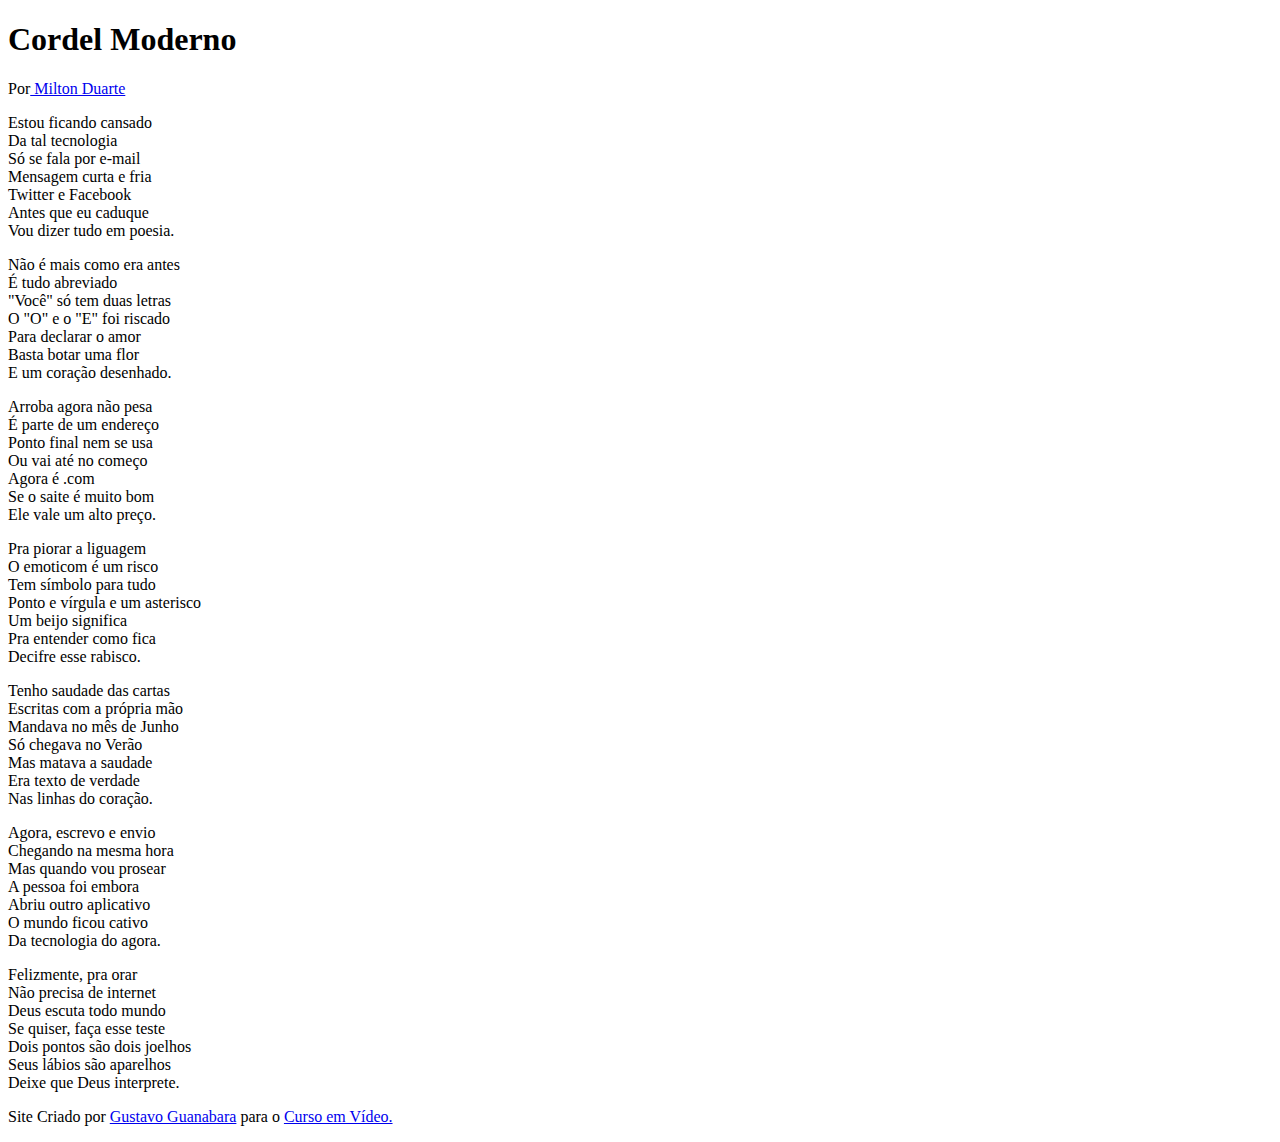
==== exercícios/Desafio012/index.html @ 521f36fd "Atualizei o desafio 12" ====
<!DOCTYPE html>
<html lang="pt-br">
<head>
    <meta charset="UTF-8">
    <meta name="viewport" content="width=device-width, initial-scale=1.0">
    <title>Cordel-Moderno</title>
    <link rel="stylesheet" href="estilo/style.css">
</head>
<body>

    <header>
        <h1>Cordel Moderno</h1>
        <p>Por<a href="https://www.recantodasletras.com.br/poesias/3186743" target="_blank"> Milton Duarte</a></p>
        
    </header>

    <section>
        <p>
            Estou ficando cansado <br>
            Da tal tecnologia <br>
            Só se fala por e-mail <br>
            Mensagem curta e fria <br>
            Twitter e Facebook <br>
            Antes que eu caduque <br>
            Vou dizer tudo em poesia.
        </p>
    </section>

    
<section>
    
        <p>
            Não é mais como era antes <br>
            É tudo abreviado <br>
            "Você" só tem duas letras <br>
            O "O" e o "E" foi riscado <br>
            Para declarar o amor <br>
            Basta botar uma flor <br>
            E um coração desenhado.
        </p>
</section>

   

    <section>
        <p>
            Arroba agora não pesa <br>
            É parte de um endereço <br>
            Ponto final nem se usa <br>
            Ou vai até no começo <br>
            Agora é .com <br>
            Se o saite é muito bom <br>
            Ele vale um alto preço. <br>
        </p>
        <p>
            Pra piorar a liguagem <br>
            O emoticom é um risco <br>
            Tem símbolo para tudo <br>
            Ponto e vírgula e um asterisco <br>
            Um beijo significa <br>
            Pra entender como fica <br>
            Decifre esse rabisco.
        </p>
    </section>

    
<section>
    
        <p>
            Tenho saudade das cartas <br>
            Escritas com a própria mão <br>
            Mandava no mês de Junho <br>
            Só chegava no Verão <br>
            Mas matava a saudade <br>
            Era texto de verdade <br>
            Nas linhas do coração.
        </p>
</section>

   

    <section>
        <p>
            Agora, escrevo e envio <br>
            Chegando na mesma hora <br>
            Mas quando vou prosear <br>
            A pessoa foi embora <br>
            Abriu outro aplicativo <br>
            O mundo ficou cativo <br>
            Da tecnologia do agora. <br>
        </p>
        <p>
            Felizmente, pra orar <br>
            Não precisa de internet <br>
            Deus escuta todo mundo <br>
            Se quiser, faça esse teste <br>
            Dois pontos são dois joelhos <br>
            Seus lábios são aparelhos <br>
            Deixe que Deus interprete.
        </p>
    </section>

    <footer>
        <p>Site Criado por <a href="https://gustavoguanabara.github.io" target="_blank">Gustavo Guanabara</a> para o <a href="https://www.cursoemvideo.com" target="_blank">Curso em Vídeo.</a></p>
    </footer>
    
</body>
</html>
---- exercícios/Desafio012/estilo/style.css ----
@charset "UTF-8";
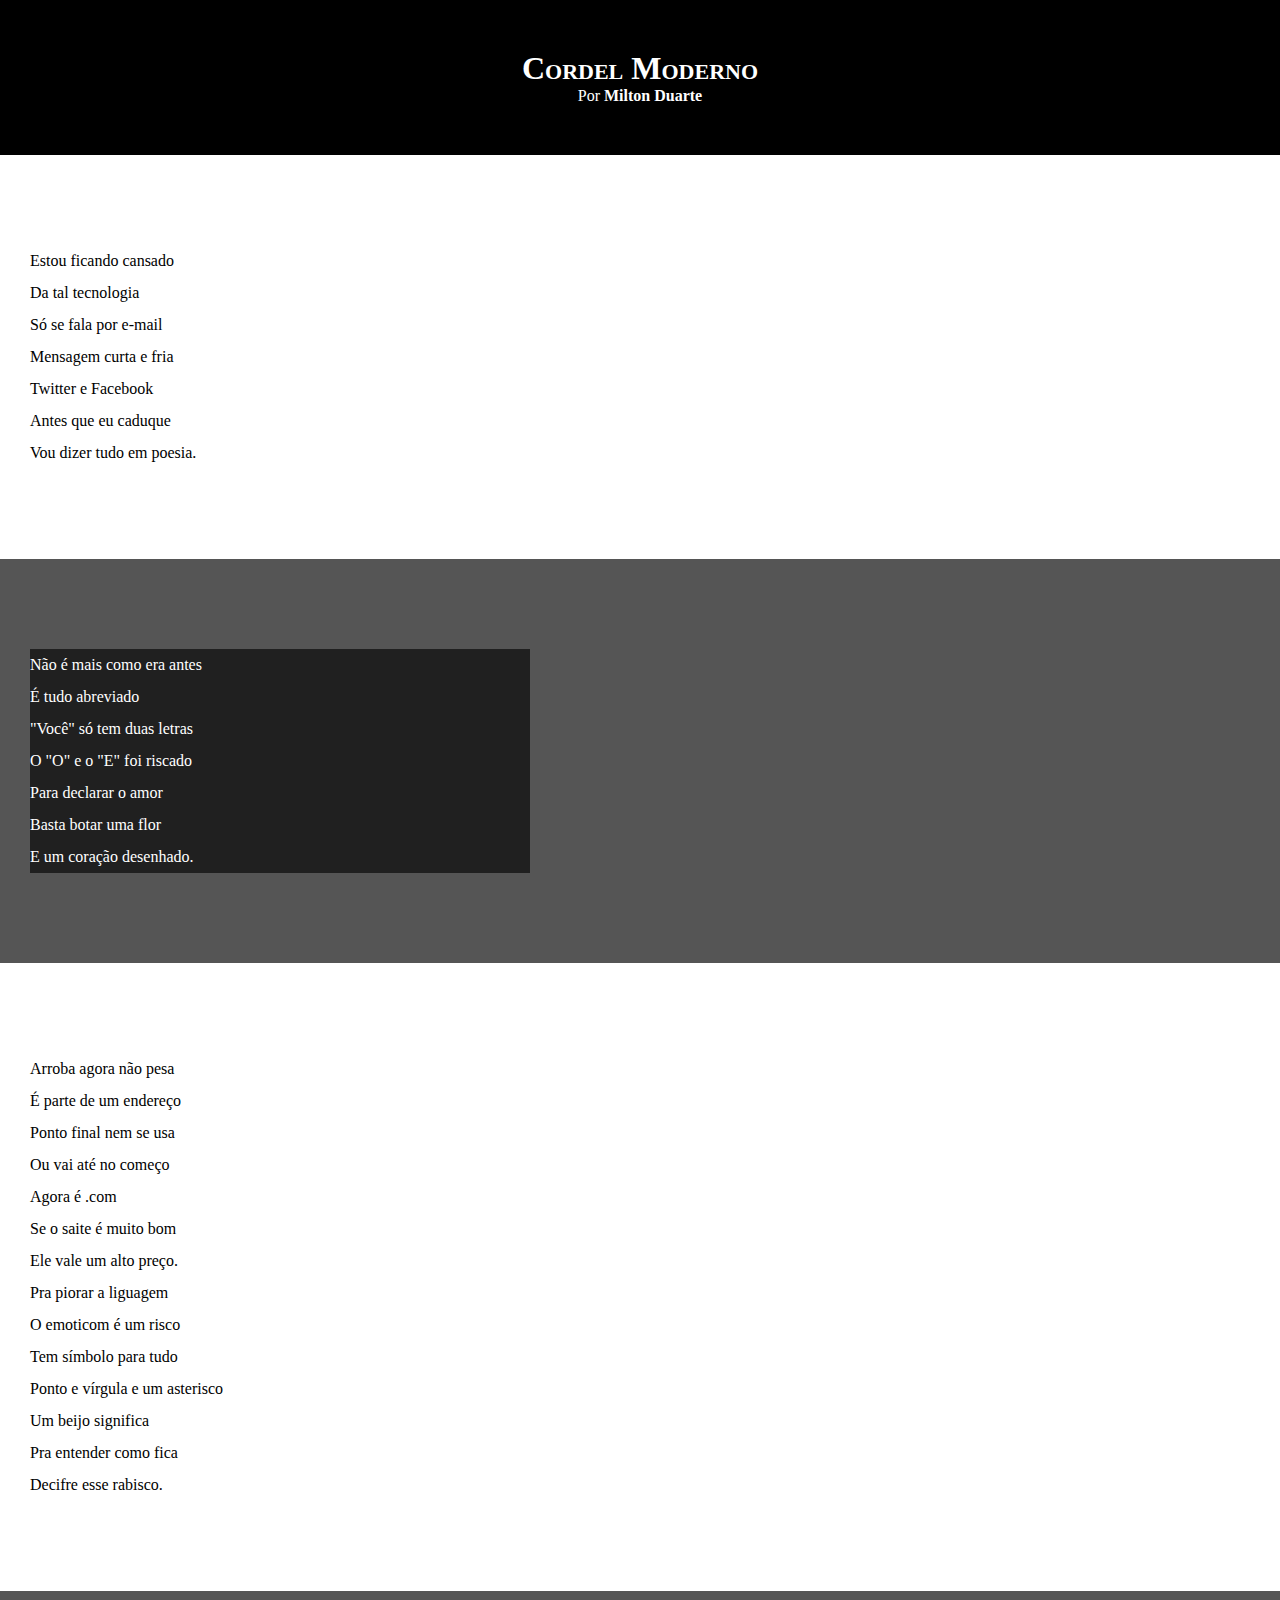
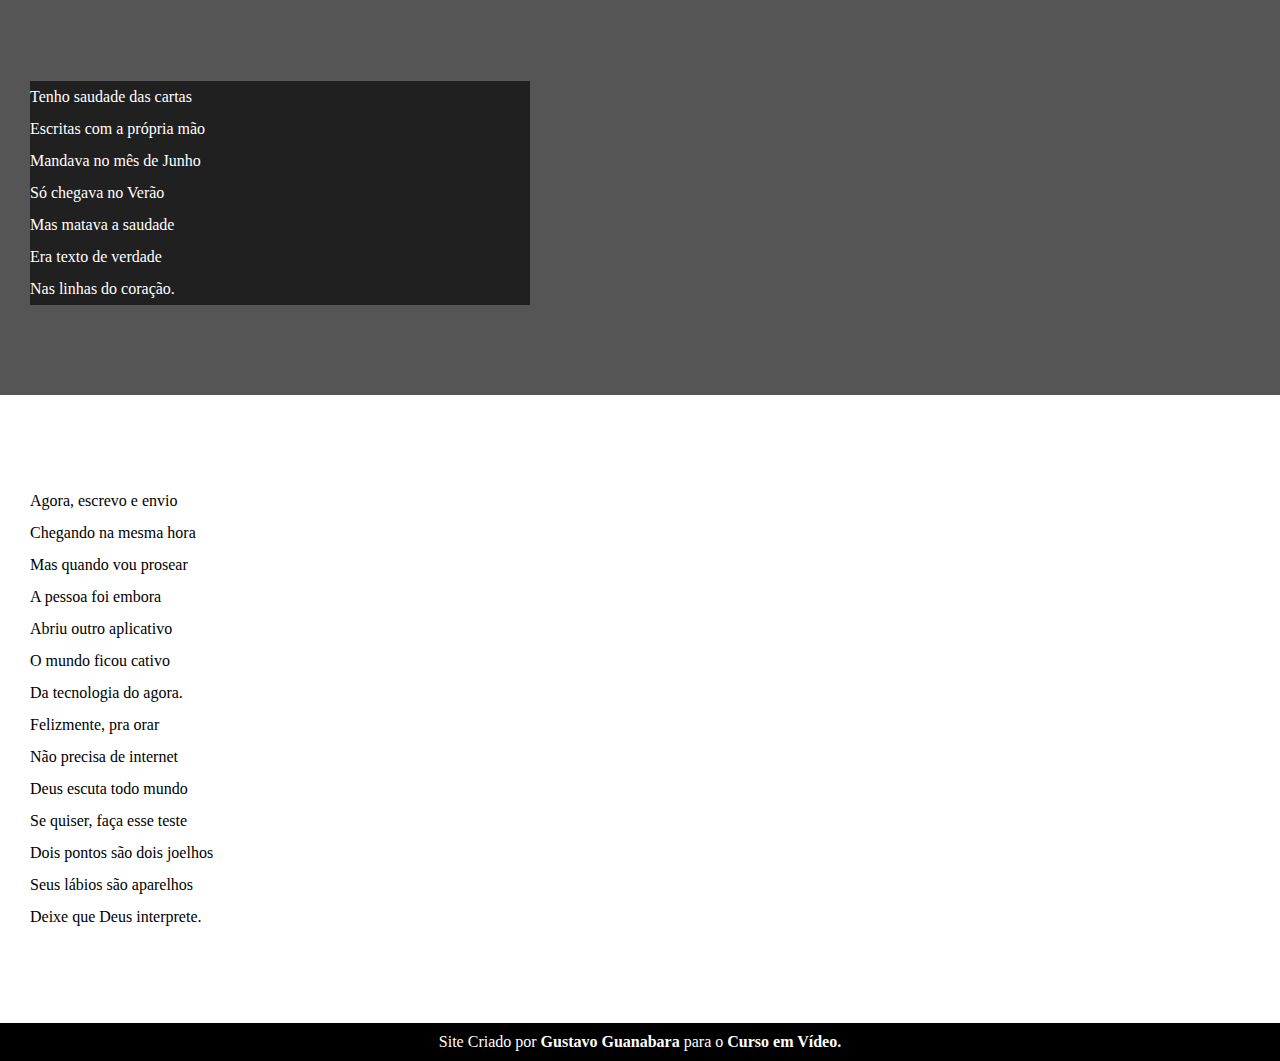
==== commit fc501145: "Atualizei o Desafio 12" ====
--- a/exercícios/Desafio012/index.html
+++ b/exercícios/Desafio012/index.html
@@ -14,7 +14,7 @@
         
     </header>
 
-    <section>
+    <section class="normal">
         <p>
             Estou ficando cansado <br>
             Da tal tecnologia <br>
@@ -27,7 +27,7 @@
     </section>
 
     
-<section>
+<section class="imagem">
     
         <p>
             Não é mais como era antes <br>
@@ -42,7 +42,7 @@
 
    
 
-    <section>
+    <section class="normal">
         <p>
             Arroba agora não pesa <br>
             É parte de um endereço <br>
@@ -64,7 +64,7 @@
     </section>
 
     
-<section>
+<section class="imagem">
     
         <p>
             Tenho saudade das cartas <br>
@@ -79,7 +79,7 @@
 
    
 
-    <section>
+    <section class="normal">
         <p>
             Agora, escrevo e envio <br>
             Chegando na mesma hora <br>
--- a/exercícios/Desafio012/estilo/style.css
+++ b/exercícios/Desafio012/estilo/style.css
@@ -1,2 +1,64 @@
 @charset "UTF-8";
 
+*{
+    margin: 0px;
+    padding: 0px;
+}
+
+html, body{
+    min-height: 100vh;
+    background-color: darkgray;
+}
+
+header{
+    background-color: black;
+    color: white;
+    text-align: center;
+
+}
+
+header > h1{
+    padding-top: 50px;
+    font-variant: small-caps;
+}
+
+header > p{
+    padding-bottom: 50px;
+}
+a{
+    color: white;
+    text-decoration: none;
+    font-weight: bolder;
+}
+a:hover{
+    text-decoration: underline;
+}
+
+section{
+
+    padding-top: 10vh;
+    padding-bottom: 10vh;
+    line-height: 2em;
+    padding-left: 30px;
+}
+
+section.normal{
+    background-color: white;
+    color: black;
+}
+section.imagem{
+    background-color: rgba(0, 0, 0, 0.493);
+    color: white;
+
+}
+section.imagem > p{
+    background-color: rgba(0, 0, 0, 0.616);
+    width: 500px;
+}
+
+footer{
+    color: white;
+    background-color: black;
+    text-align: center;
+    padding: 10px;
+}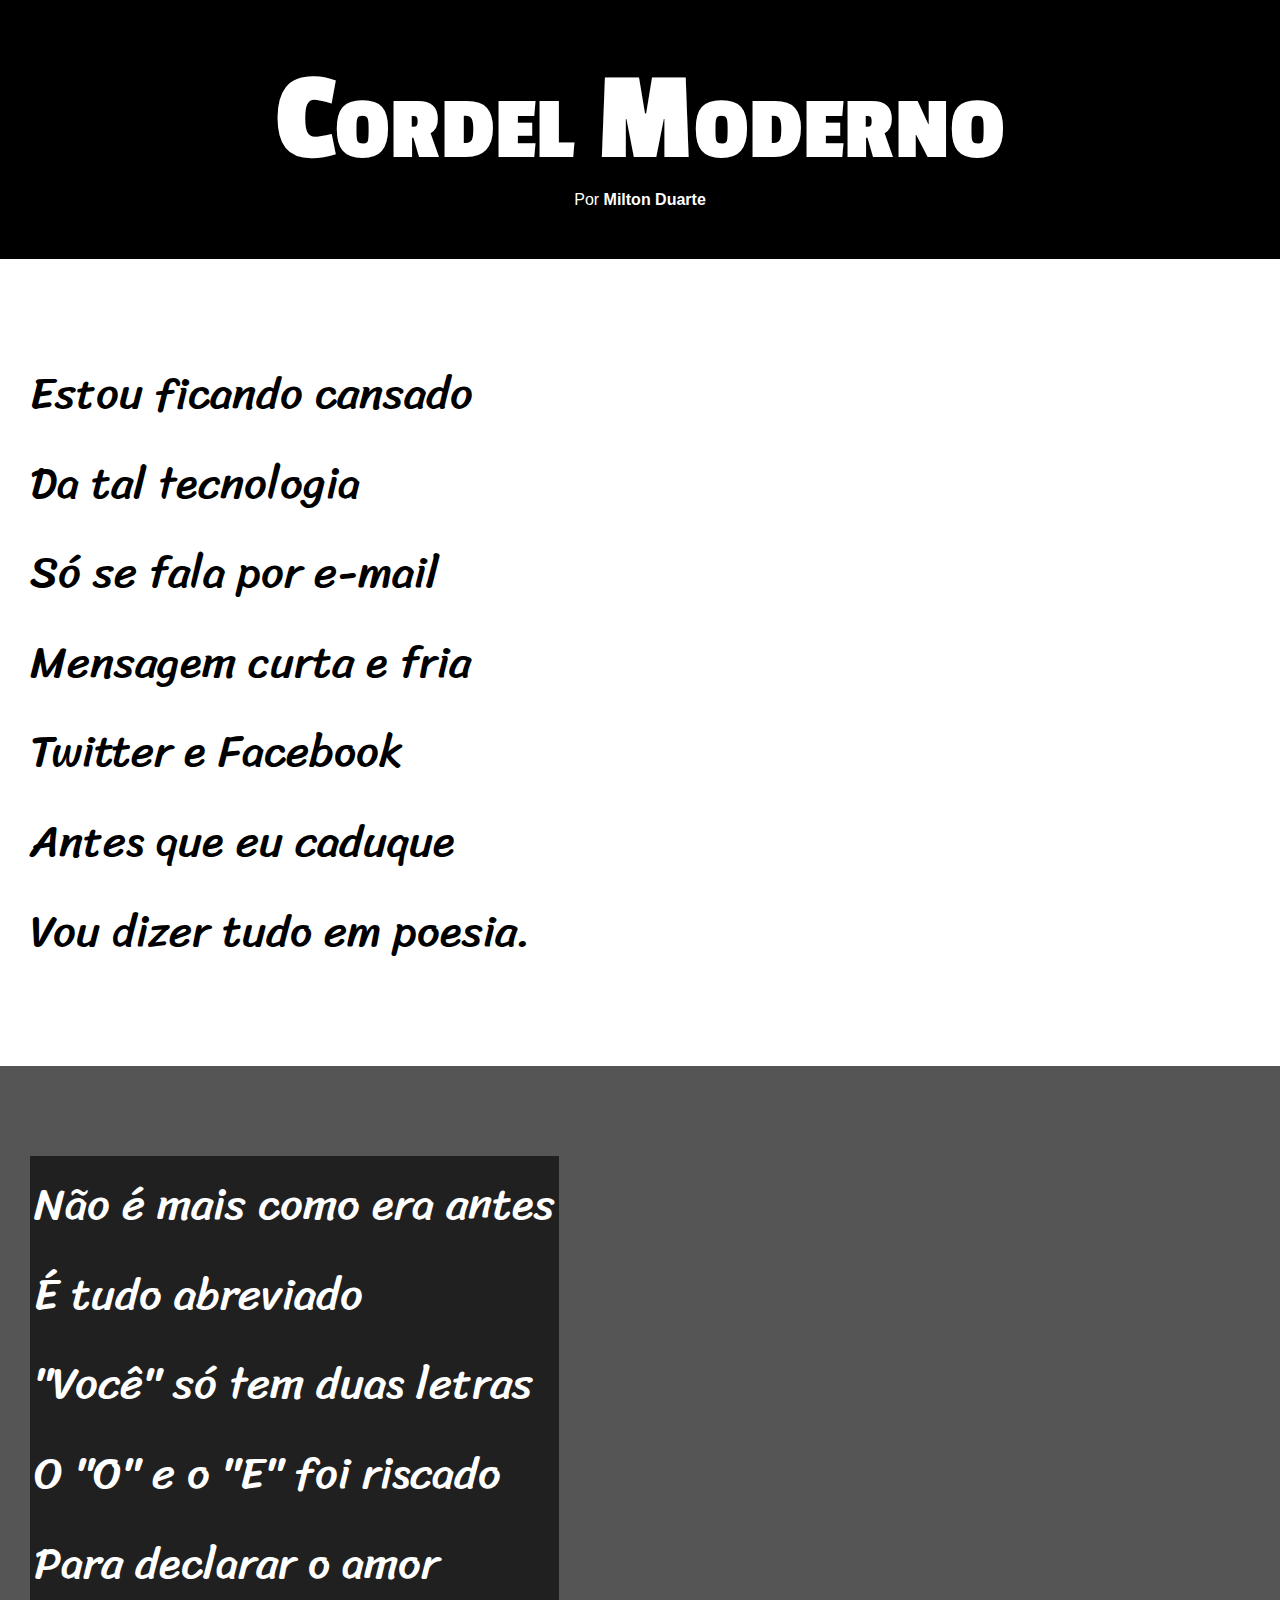
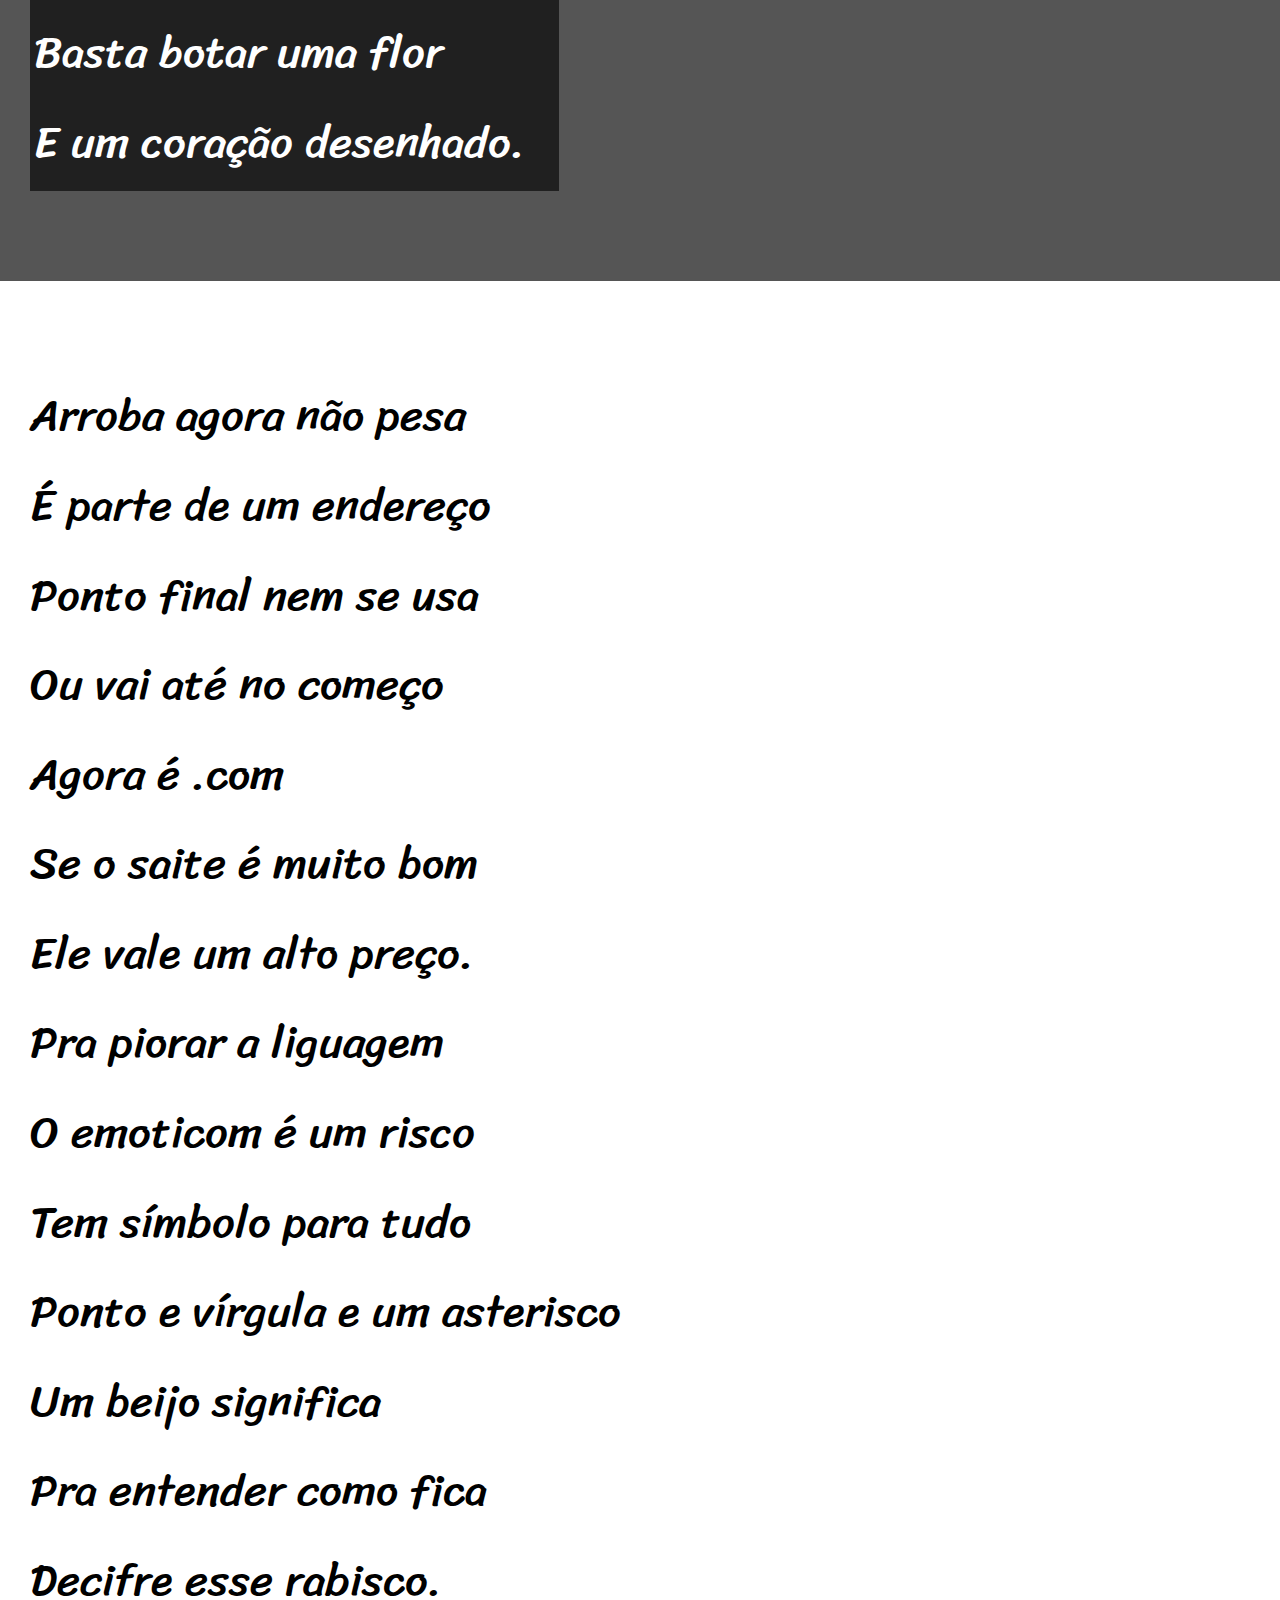
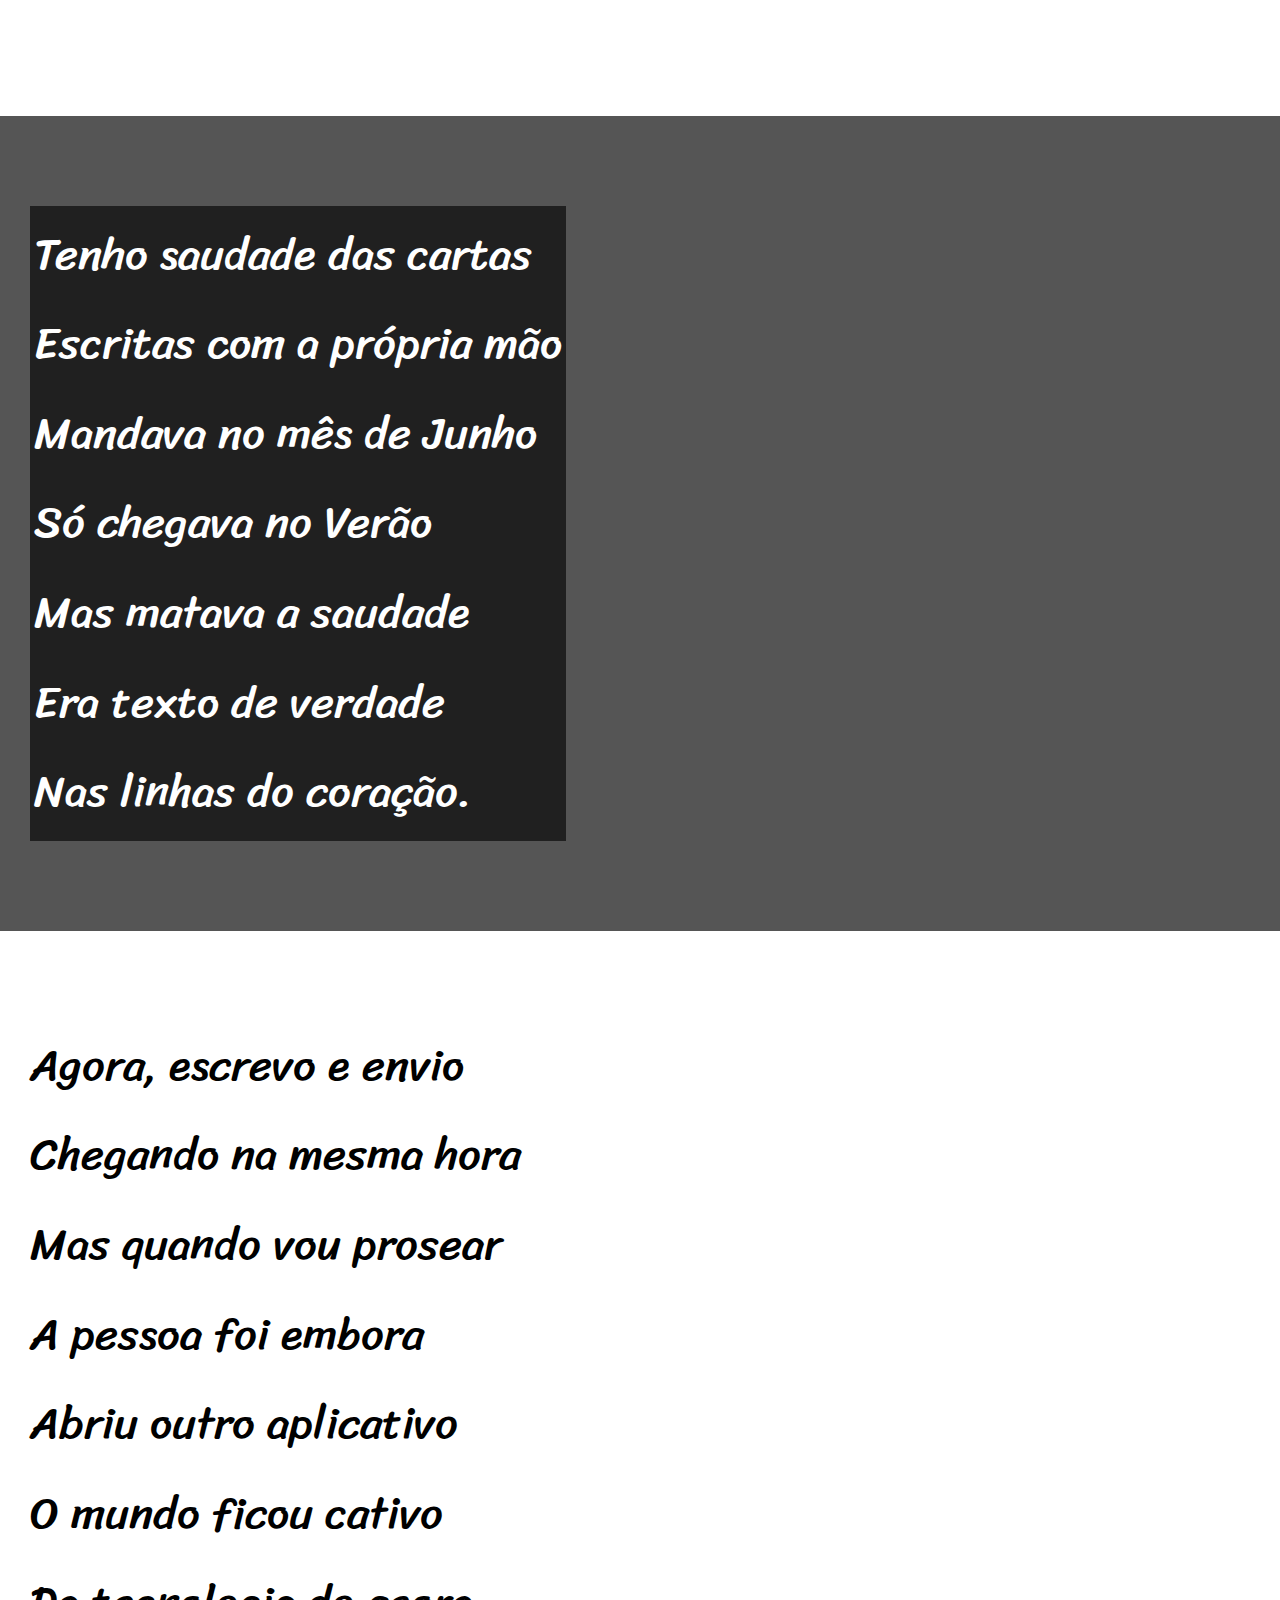
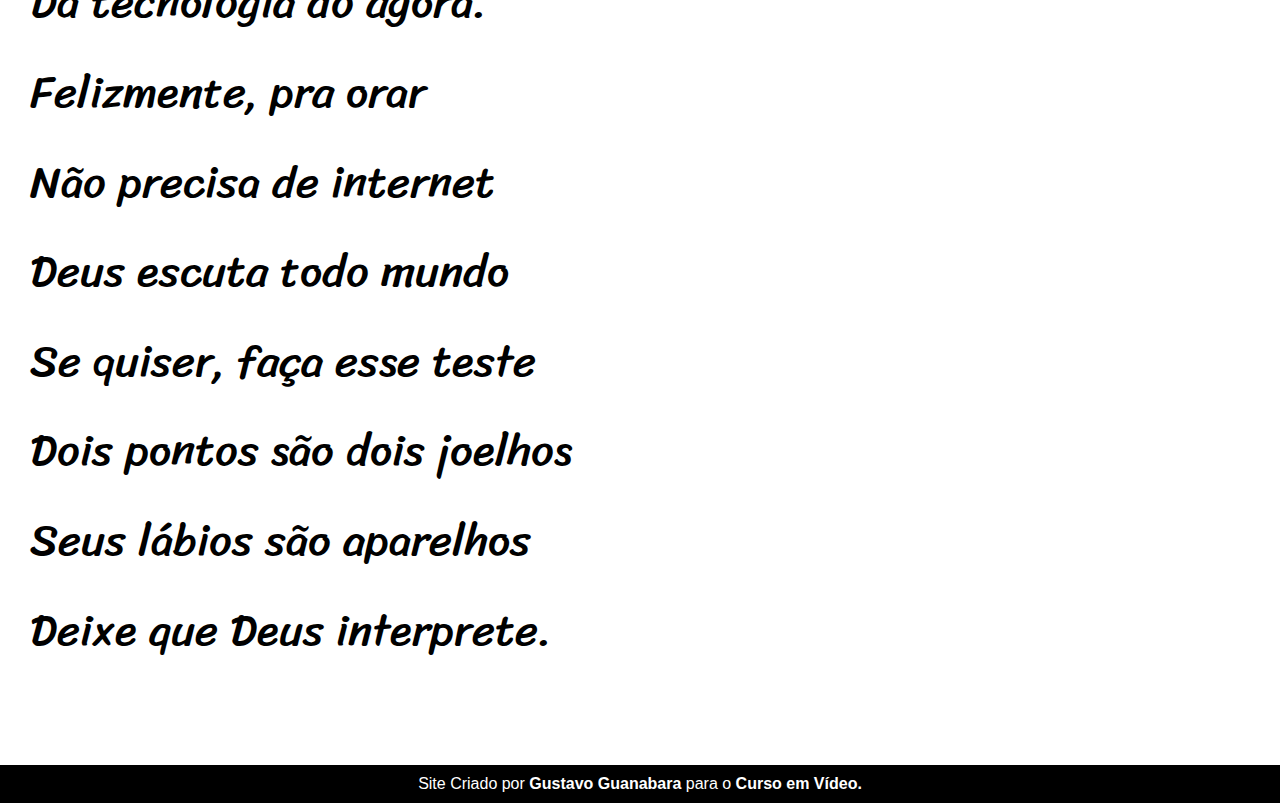
==== commit d5f4c95c: "Atualização de Estilos desafio 12" ====
--- a/exercícios/Desafio012/index.html
+++ b/exercícios/Desafio012/index.html
@@ -77,8 +77,6 @@
         </p>
 </section>
 
-   
-
     <section class="normal">
         <p>
             Agora, escrevo e envio <br>
--- a/exercícios/Desafio012/estilo/style.css
+++ b/exercícios/Desafio012/estilo/style.css
@@ -1,25 +1,51 @@
 @charset "UTF-8";
+
+@import url('https://fonts.googleapis.com/css2?family=Passion+One&display=swap');
+@import url('https://fonts.googleapis.com/css2?family=Sriracha&display=swap');
+
+
+:root{
+
+    --font1:Verdana, Geneva, Tahoma, sans-serif;
+    --font2: 'Passion One', 'cursive';
+    --font3: 'Sriracha', 'cursiva';
+
+}
+
+
+
+
+
+
+
 
 *{
     margin: 0px;
     padding: 0px;
+    font-size: 1em;
 }
 
 html, body{
     min-height: 100vh;
     background-color: darkgray;
+    font-family: var(--font1);
 }
 
 header{
     background-color: black;
     color: white;
     text-align: center;
+   
 
 }
 
 header > h1{
     padding-top: 50px;
     font-variant: small-caps;
+    font-family: var(--font2);
+    font-size: 10vw;
+    
+
 }
 
 header > p{
@@ -40,6 +66,8 @@
     padding-bottom: 10vh;
     line-height: 2em;
     padding-left: 30px;
+    font-family: var(--font3);
+    font-size: 3.5vw;
 }
 
 section.normal{
@@ -53,7 +81,8 @@
 }
 section.imagem > p{
     background-color: rgba(0, 0, 0, 0.616);
-    width: 500px;
+    display: inline-block;
+    padding: 4px;
 }
 
 footer{
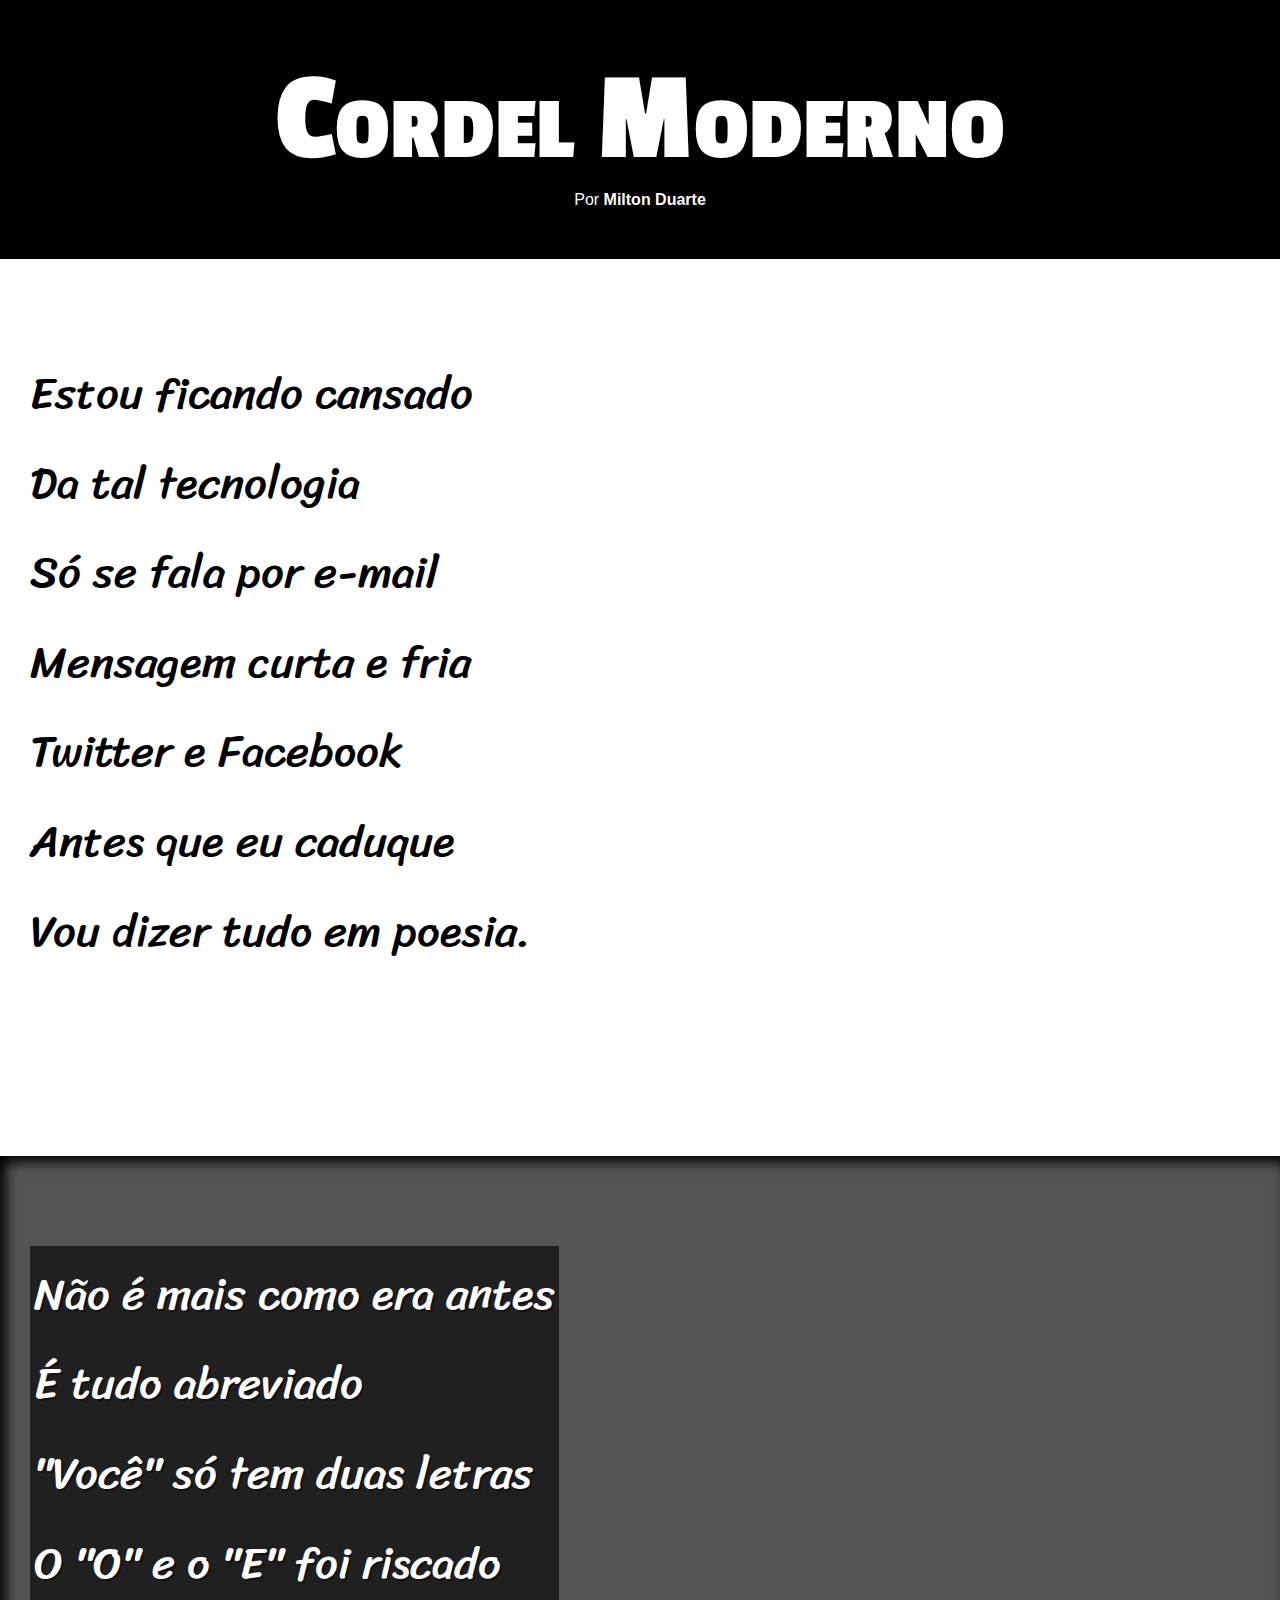
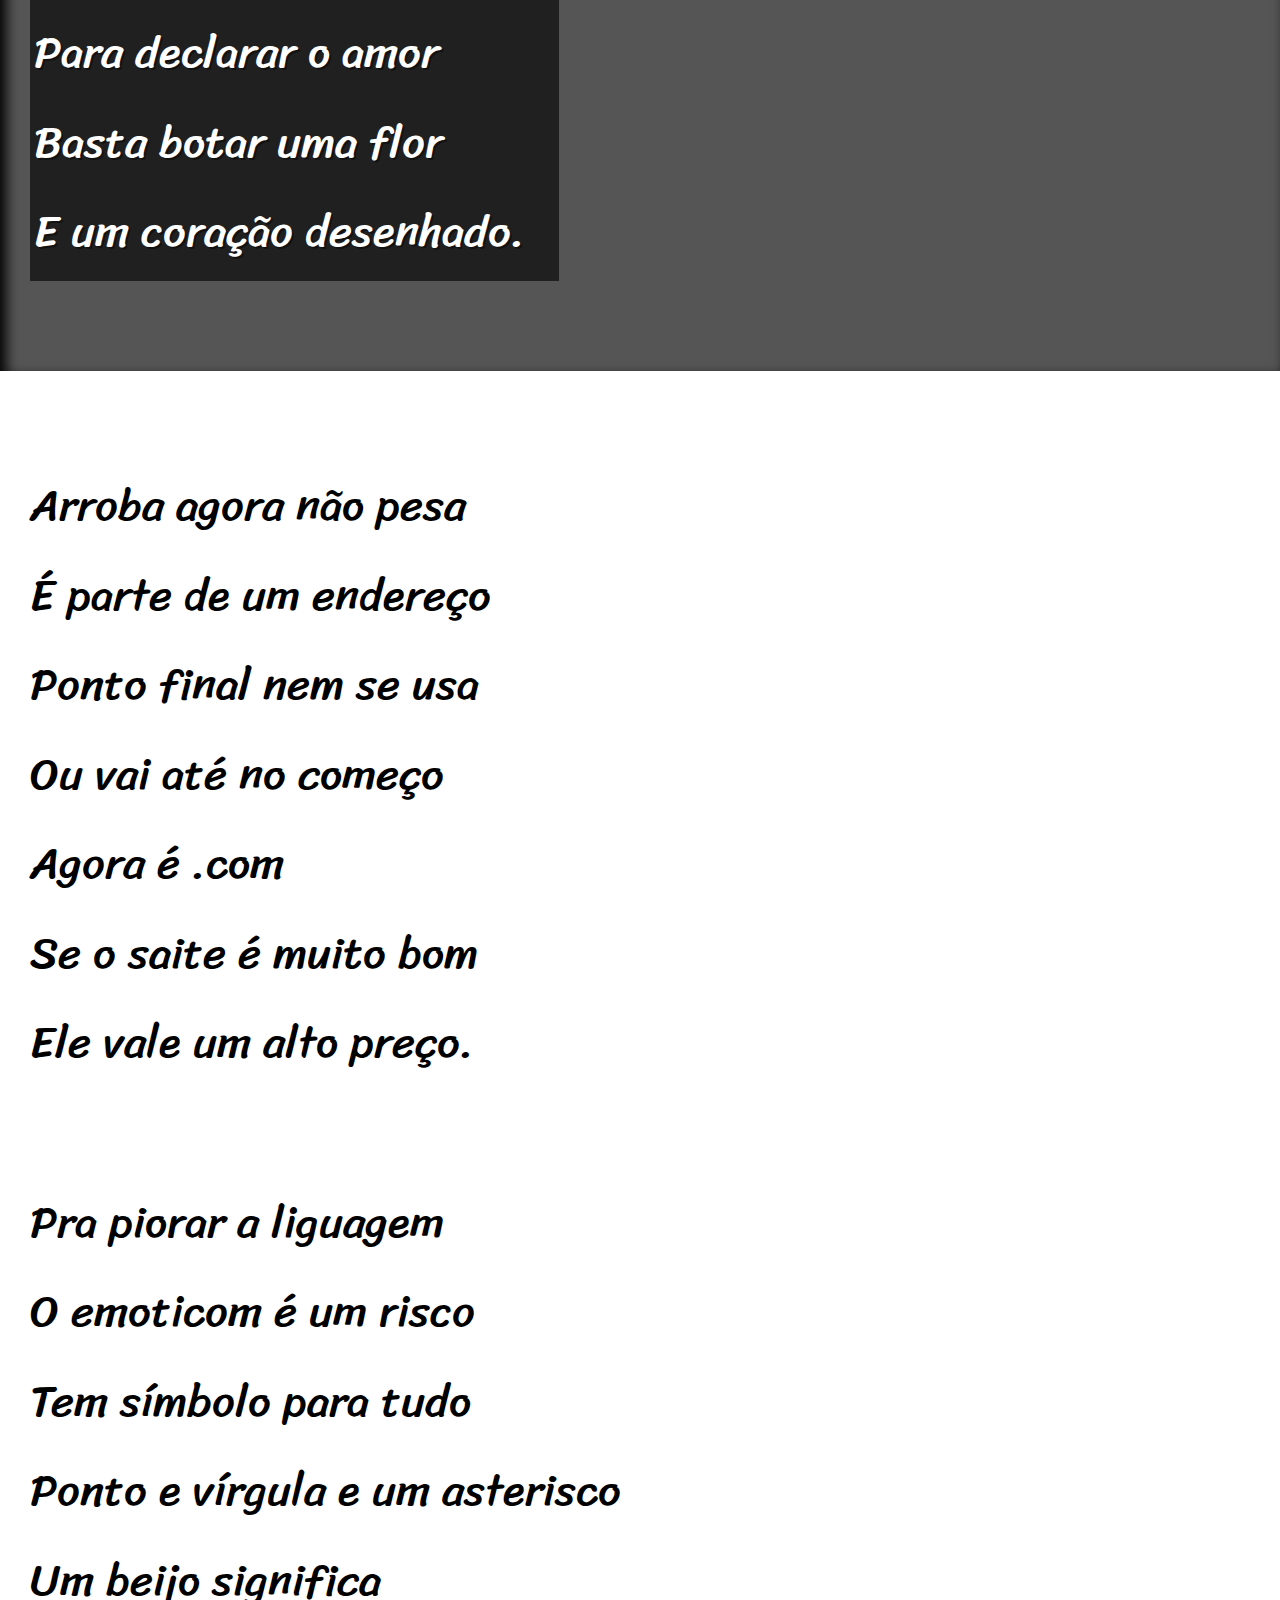
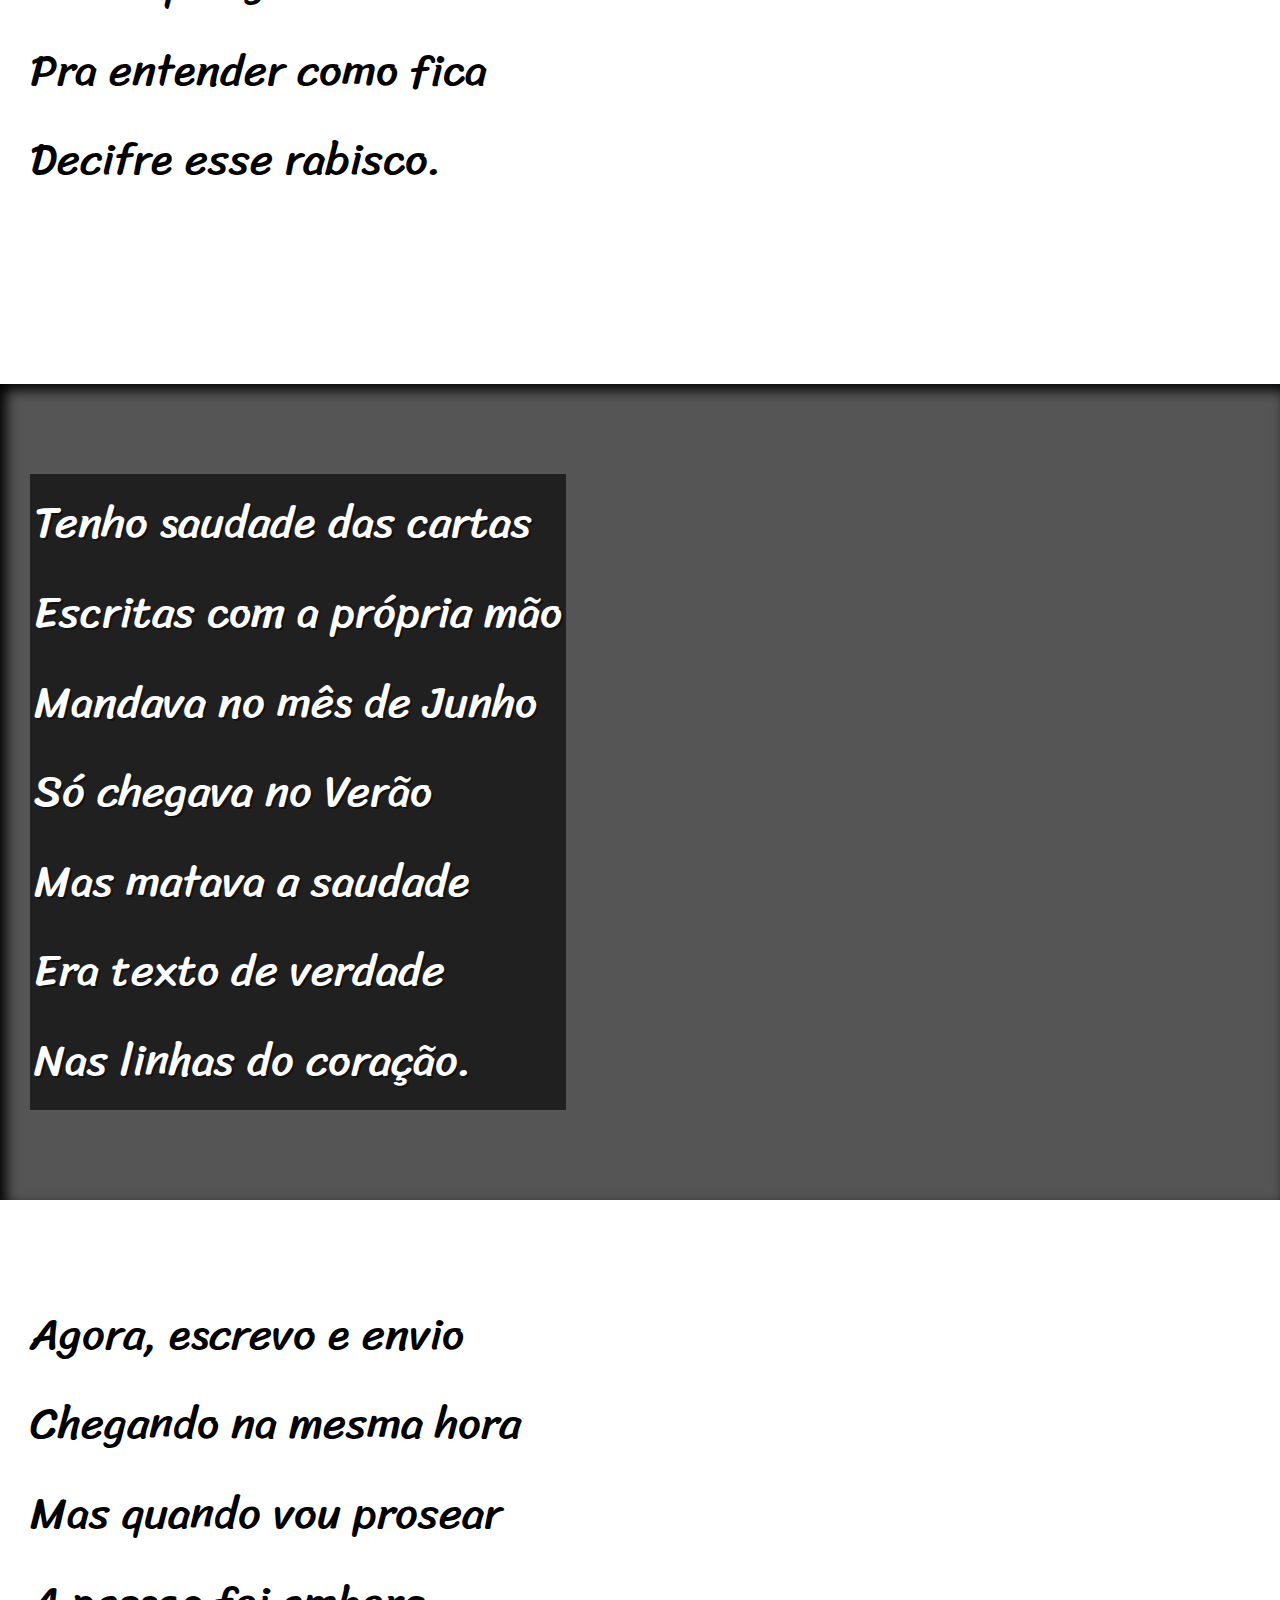
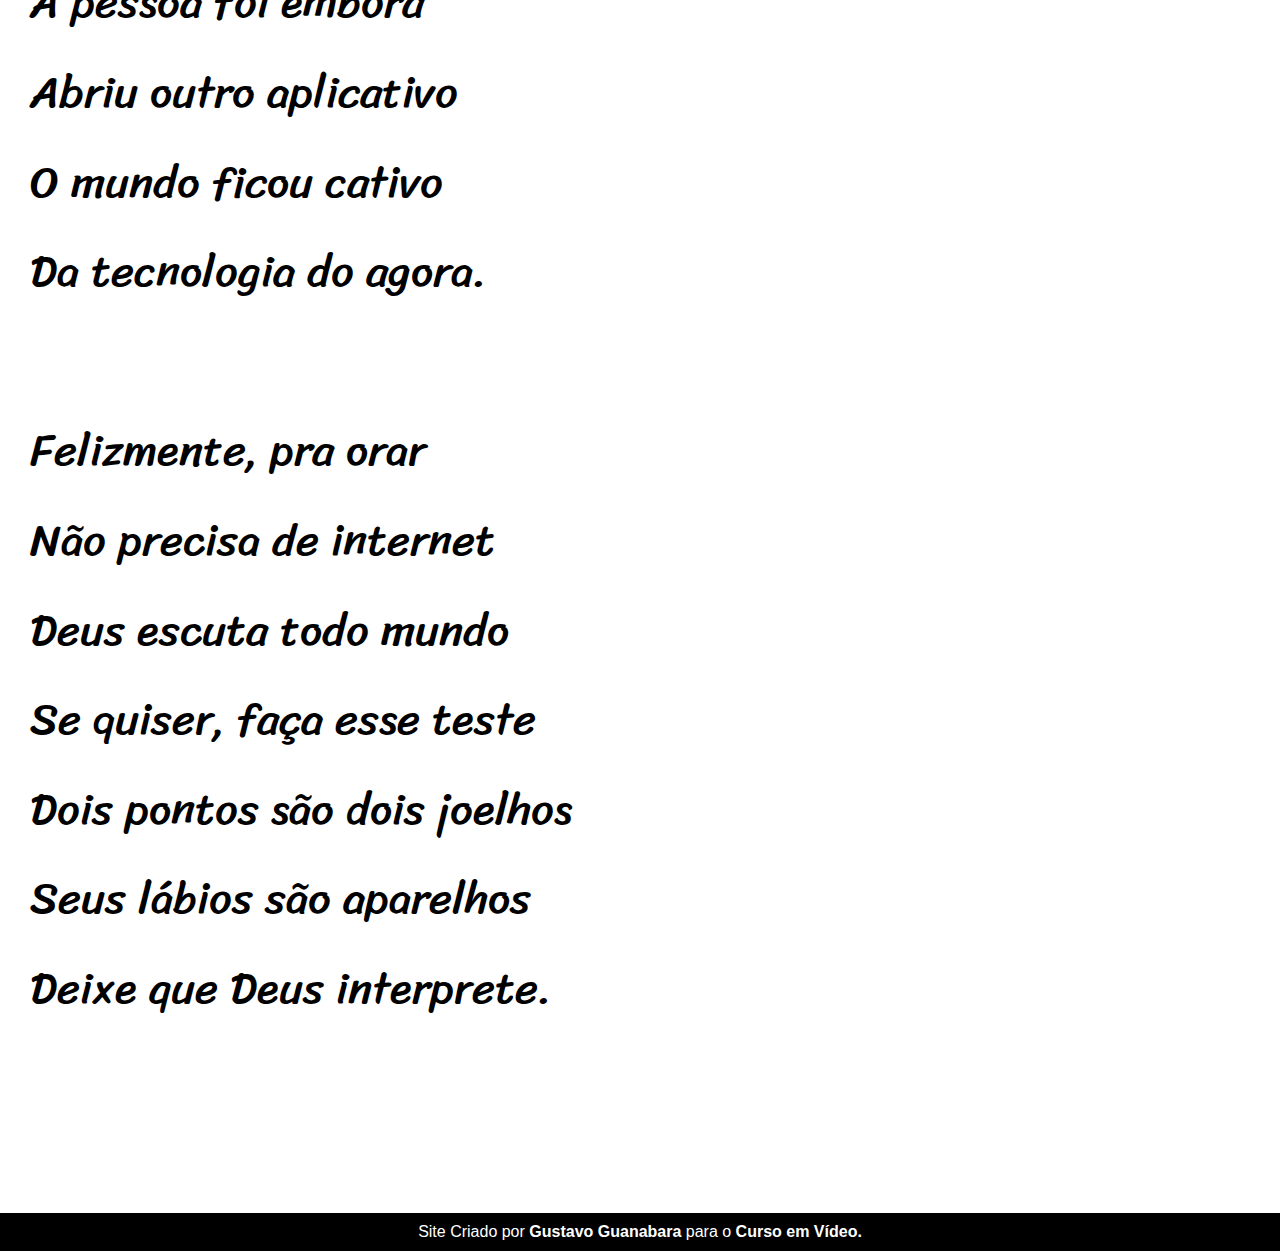
==== commit 77275b66: "Site desafio 12 pronto" ====
--- a/exercícios/Desafio012/index.html
+++ b/exercícios/Desafio012/index.html
@@ -27,7 +27,7 @@
     </section>
 
     
-<section class="imagem">
+<section class="imagem" id="img01">
     
         <p>
             Não é mais como era antes <br>
@@ -64,7 +64,7 @@
     </section>
 
     
-<section class="imagem">
+<section class="imagem" id="img02">
     
         <p>
             Tenho saudade das cartas <br>
--- a/exercícios/Desafio012/estilo/style.css
+++ b/exercícios/Desafio012/estilo/style.css
@@ -70,6 +70,10 @@
     font-size: 3.5vw;
 }
 
+section > p{
+    padding-bottom: 2em;
+}
+
 section.normal{
     background-color: white;
     color: black;
@@ -77,12 +81,31 @@
 section.imagem{
     background-color: rgba(0, 0, 0, 0.493);
     color: white;
-
+    box-shadow: inset 6px 6px 13px 0px black;
+    background-attachment: fixed;
 }
 section.imagem > p{
     background-color: rgba(0, 0, 0, 0.616);
     display: inline-block;
     padding: 4px;
+    text-shadow: 1.5px 1.5px 0px rgba(0, 0, 0, 0.459);
+}
+
+section#img01{
+
+    background-image: url(../imagens/background001.jpg);
+    background-position: right center;
+    background-size: cover;
+
+}
+
+
+section#img02{
+
+    background-image: url(../imagens/background002.jpg);
+    background-position: right center;
+    background-size: cover;
+    
 }
 
 footer{
